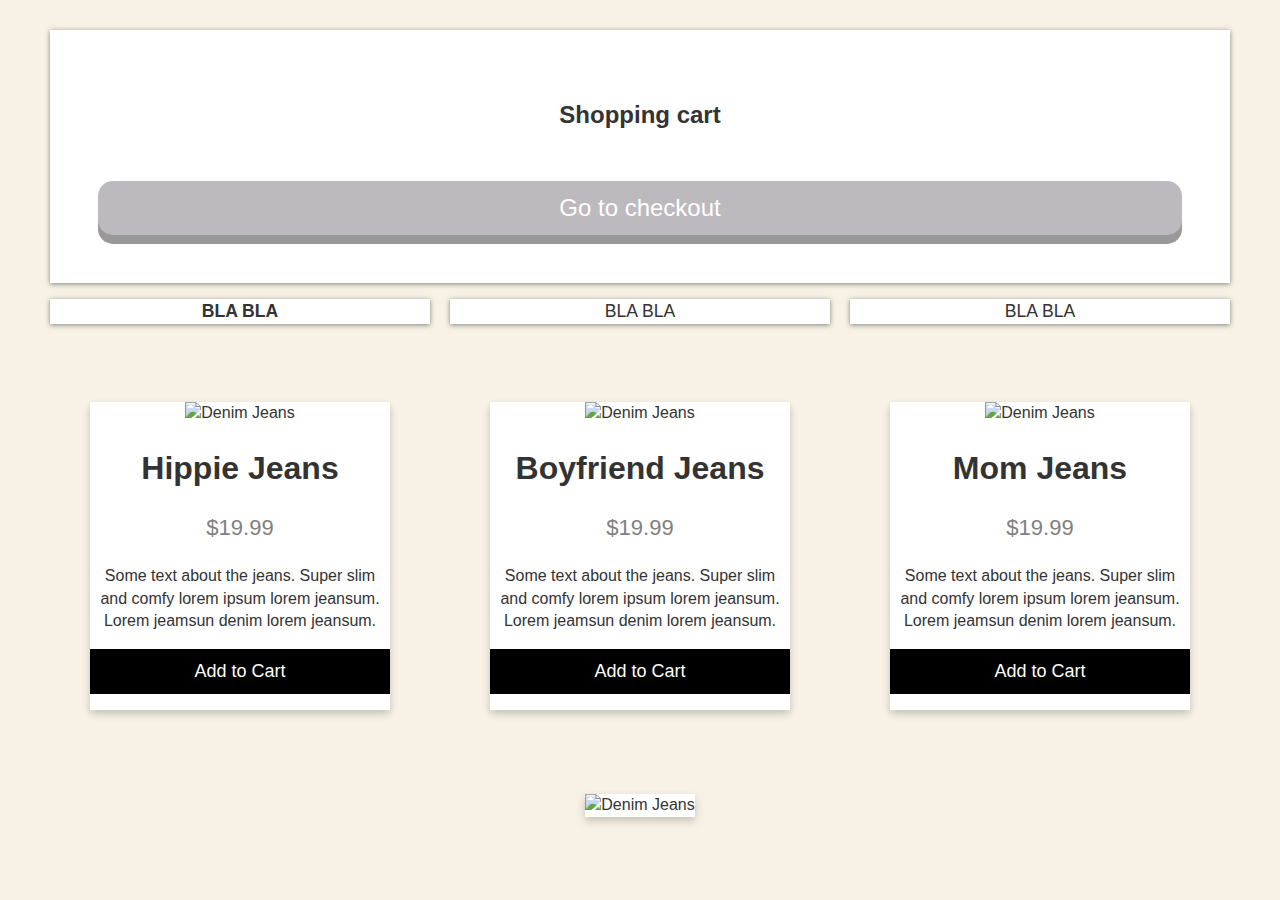
==== cart.html @ 5c3758a1 "Forstasidan + checkout" ====
<!DOCTYPE html>
<html lang="en">
<head>
    <meta charset="UTF-8">
    <meta name="viewport" content="width=device-width, initial-scale=1.0">
    <meta http-equiv="X-UA-Compatible" content="ie=edge">
    <link rel="stylesheet" href="https://use.fontawesome.com/releases/v5.7.1/css/all.css" integrity="sha384-fnmOCqbTlWIlj8LyTjo7mOUStjsKC4pOpQbqyi7RrhN7udi9RwhKkMHpvLbHG9Sr" crossorigin="anonymous">
    <link rel="stylesheet" href="cart.css">
    <title>Fördata AB</title>
</head>

<body>
  <section class="info">
    <div>
     
          <h2> Shopping cart <br> </h2>     
           <b>

              </b></h4>
      </div>
          <a href="co.html" a target="_blank" class="btn">Go to checkout

          </a>
      </div>
  </section>

    <div class="wrapper">
    <!--Navigation-->
    <nav class="main-nav">
        <ul>   
            <li><a href="#"><b>Bla bla</b></a></li>
            <li><a href="#">Bla bla</a></li>
            <li><a href="co.html">Bla bla</a></li>
         
         
        </ul>
    </nav>
</header>
</section>


    
        <br>
        <!--Boxes sektion-->
        <section class="boxes">
            <div class="card">
                <img src="/Users/juanitapirizadeh/Desktop/projekt2/images/jeans4.jpeg" alt="Denim Jeans">
                <h1>Hippie Jeans</h1>
                <p class="price">$19.99</p>
                <p>Some text about the jeans. Super slim and comfy lorem ipsum lorem jeansum. Lorem jeamsun denim lorem jeansum.</p>
                <p><button>Add to Cart</button></p>
              </div>
          
            
              <div class="card">
                <img src="/Users/juanitapirizadeh/Desktop/projekt2/images/jeans3.jpeg" alt="Denim Jeans">
                <h1>Boyfriend Jeans</h1>
                <p class="price">$19.99</p>
                <p>Some text about the jeans. Super slim and comfy lorem ipsum lorem jeansum. Lorem jeamsun denim lorem jeansum.</p>
                <p><button>Add to Cart</button></p>
              </div>
                
              <div class="card">
                <img src="/Users/juanitapirizadeh/Desktop/projekt2/images/jeans2.jpeg" alt="Denim Jeans">
                <h1>Mom Jeans</h1>
                <p class="price">$19.99</p>
                <p>Some text about the jeans. Super slim and comfy lorem ipsum lorem jeansum. Lorem jeamsun denim lorem jeansum.</p>
                <p><button>Add to Cart</button></p>
              </div>
            </section>
    <br>

    <!--info sektion-->
    
  
      <br>
      <!--Boxes sektion-->
      <section class="boxes">
          <div class="card">
              <img src="/Users/juanitapirizadeh/Desktop/projekt2/images/jeans6.jpeg" alt="Denim Jeans">
---- cart.css ----
/* Css variables*/
:root{
  --primary: #ddd;
  --dark:#333;
  --light:#fff;
  --shadow: 0 1px 5px rgba(104, 104, 104, 0.8);
}

html{
  box-sizing: border-box;
  font-family: Arial, Helvetica, sans-serif;
  color: var(--dark);
}

body{
  background:#f8f1e5;
  margin: 30px 50px;
  line-height: 1.4;
  height: 100%;
}

img{
  max-width: 100%;

}

.wrapper{
  display: grid;
  grid-gap:20px;
}
/*Navigation*/

.main-nav ul{
display:grid;
grid-gap: 20px;
padding:0 ;
list-style: none;
grid-template-columns: repeat(3, 1fr);
}

.main-nav a {
  background-color:white;
  display: block;
  text-decoration: none;
  padding: 0,8rem;
  text-align: center;
  color: var(--dark);
  text-transform: uppercase;
  font-size: 1.1rem;
  box-shadow: var(--shadow);
}
.main-nav a:hover{
  background: #666;
  color:var(--light);
}

/*Top container*/

.top-container{
  display: grid;
  grid-gap: 20px;
  grid-template-areas:
  'showcase showcase top-box-a'
  'showcase showcase top-box-b';
}

/*Showcase*/
.showcase{
  grid-area: showcase;
  min-height: 400px;
  background: url(./images/laptop.png);
  background-size: cover;
  background-position: center;
  padding: 3rem;
  display: flex;
  flex-direction: column;
  align-items: start;
  justify-content: center;
  box-shadow: var(--shadow)
}

.showcase h1{
  font-size: 4rem;
  margin-bottom: 0;
  color:var(--light);
  background: rgba(58, 151, 204, 0.3);
}
.showcase p{
  font-size: 1.3rem;
  margin-top: 0;
  color: var(--light);
  background: rgba(58, 151, 204, 0.3);
}


/* Boxes */
.boxes{
  display: grid;
  grid-gap: 20px;
  grid-template-columns: repeat(auto-fit, minmax(200px, 1fr));
}
.box{
   background: white;
   text-align: center;
   padding: 1.5rem 2rem;
   box-shadow: var(--shadow);
}

/*Info */

.info{
   background: white;
   box-shadow: var(--shadow);
   display: grid;
   grid-gap: 30px;
   grid-template-columns: repeat(1, 1fr);
   padding: 3rem;
 text-align: center;
}



.btn{
  margin-left: 0px;
  padding: 10px 20px;
  font-size: 24px;
  text-align: center;
  cursor: pointer;
  outline: none;
  color: #fff;
  background-color: #bcbabe;
  border: 20px;
  border-radius: 15px;
  box-shadow: 0 9px #999;
  text-decoration: none;
  
  }
     
.btn:hover {background-color:#666;}
     
.btn:active {
background-color: white;
box-shadow: 0 5px #666;
transform: translateY(4px);
  }

/* Footer */
footer{
   margin-top: 2rem;
   background: #bcbabe;
   color: var(--light);
   text-align: center;
   padding: 1rem;
}

.card {
  box-shadow: 0 4px 8px 0 rgba(0, 0, 0, 0.2);
  max-width: 300px;
  margin: auto;
  text-align: center;
  font-family: arial;
  background-color:white;
}

.price {
  color: grey;
  font-size: 22px;
}

.card button {
  border: none;
  outline: 0;
  padding: 12px;
  color: white;
  background-color: #000;
  text-align: center;
  cursor: pointer;
  width: 100%;
  font-size: 18px;
}

.card button:hover {
  opacity: 0.7;
}


/*Media queries*/
@media(max-widht:700px){
   .top-container{
       grid-template-areas: 
       'showcase showcase'
       'top-box a top-box-b'
   }
}
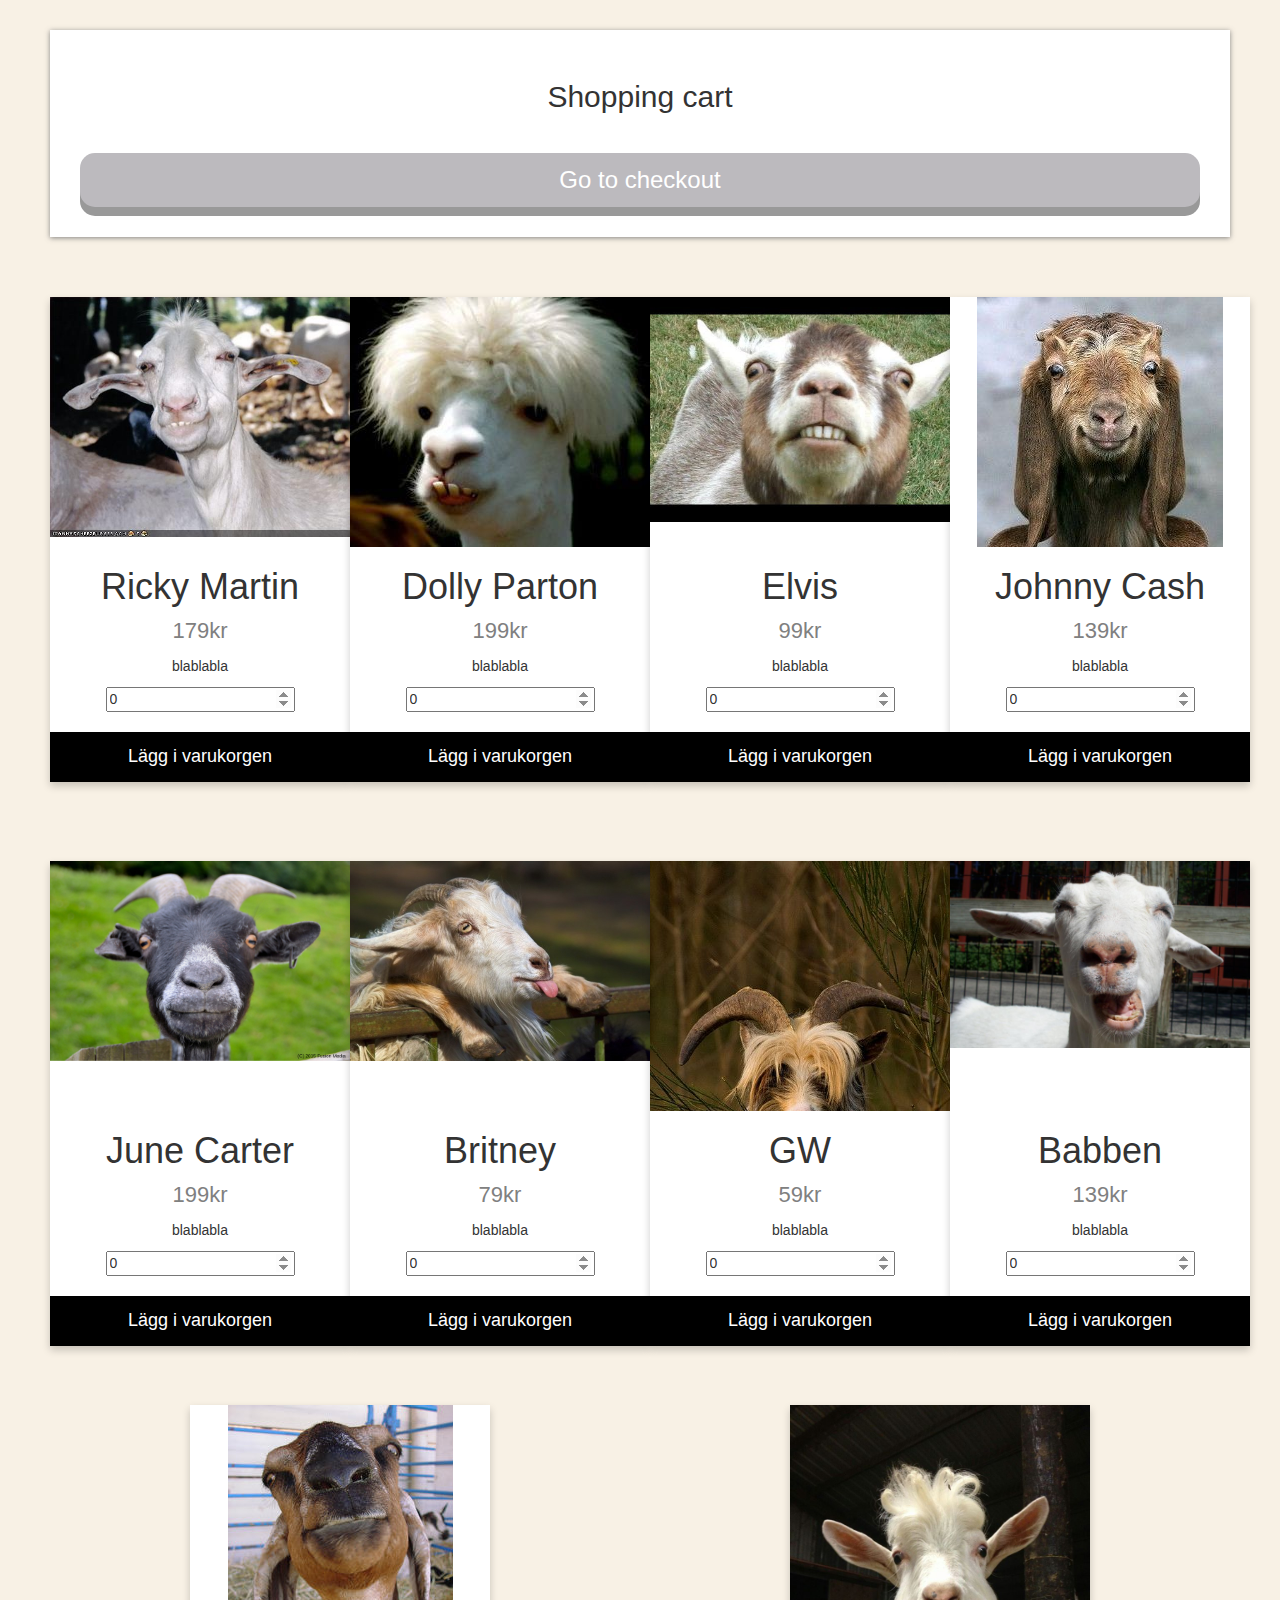
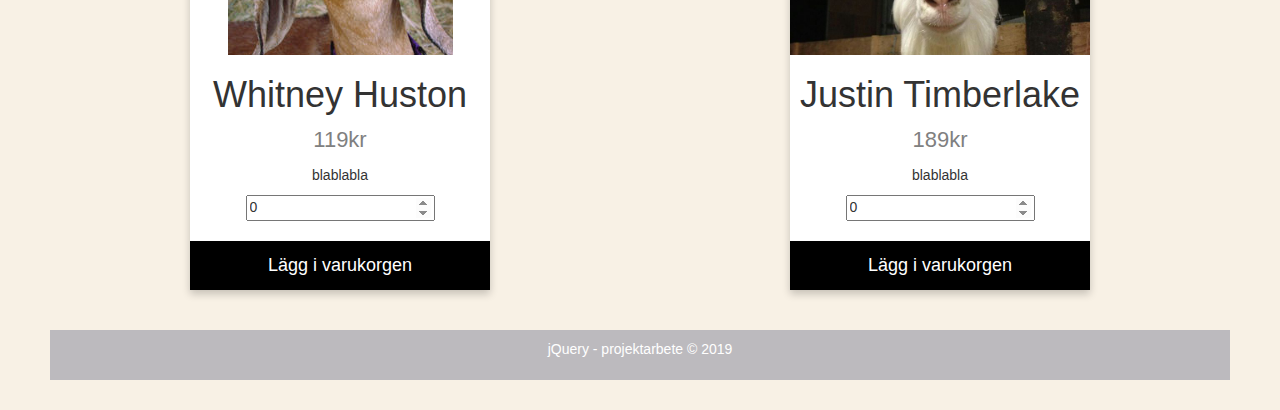
==== commit ddf38eb3: "json och localStorage" ====
--- a/cart.html
+++ b/cart.html
@@ -1,80 +1,164 @@
 <!DOCTYPE html>
 <html lang="en">
+
 <head>
-    <meta charset="UTF-8">
-    <meta name="viewport" content="width=device-width, initial-scale=1.0">
-    <meta http-equiv="X-UA-Compatible" content="ie=edge">
-    <link rel="stylesheet" href="https://use.fontawesome.com/releases/v5.7.1/css/all.css" integrity="sha384-fnmOCqbTlWIlj8LyTjo7mOUStjsKC4pOpQbqyi7RrhN7udi9RwhKkMHpvLbHG9Sr" crossorigin="anonymous">
-    <link rel="stylesheet" href="cart.css">
-    <title>Fördata AB</title>
+  <meta charset="UTF-8">
+  <meta name="viewport" content="width=device-width, initial-scale=1.0">
+  <meta http-equiv="X-UA-Compatible" content="ie=edge">
+  <link rel="stylesheet" href="https://use.fontawesome.com/releases/v5.7.1/css/all.css"
+    integrity="sha384-fnmOCqbTlWIlj8LyTjo7mOUStjsKC4pOpQbqyi7RrhN7udi9RwhKkMHpvLbHG9Sr" crossorigin="anonymous">
+  <link href="//netdna.bootstrapcdn.com/bootstrap/3.1.0/css/bootstrap.min.css" rel="stylesheet" id="bootstrap-css">
+  <link rel="stylesheet" href="cart.css">
+  <link rel="stylesheet" href="checkout.css">
+
+  <title>Buy a goat</title>
 </head>
 
 <body>
   <section class="info">
     <div>
-     
-          <h2> Shopping cart <br> </h2>     
-           <b>
-
-              </b></h4>
-      </div>
-          <a href="co.html" a target="_blank" class="btn">Go to checkout
-
-          </a>
-      </div>
-  </section>
-
-    <div class="wrapper">
-    <!--Navigation-->
-    <nav class="main-nav">
-        <ul>   
-            <li><a href="#"><b>Bla bla</b></a></li>
-            <li><a href="#">Bla bla</a></li>
-            <li><a href="co.html">Bla bla</a></li>
-         
-         
-        </ul>
-    </nav>
-</header>
+      
+      <h2> Shopping cart <br> </h2>
+      <b>
+        
+      </b></h4>
+    </div>
+    <a href="co.html" a target="_blank" class="btn">Go to checkout
+      
+    </a>
+  </div>
 </section>
 
+<div class="wrapper">
+  <!--Navigation-->
+  <nav class="main-nav">
 
+    </nav>
+  </header>
+    </section>
     
-        <br>
-        <!--Boxes sektion-->
-        <section class="boxes">
-            <div class="card">
-                <img src="/Users/juanitapirizadeh/Desktop/projekt2/images/jeans4.jpeg" alt="Denim Jeans">
-                <h1>Hippie Jeans</h1>
-                <p class="price">$19.99</p>
-                <p>Some text about the jeans. Super slim and comfy lorem ipsum lorem jeansum. Lorem jeamsun denim lorem jeansum.</p>
-                <p><button>Add to Cart</button></p>
-              </div>
-          
-            
-              <div class="card">
-                <img src="/Users/juanitapirizadeh/Desktop/projekt2/images/jeans3.jpeg" alt="Denim Jeans">
-                <h1>Boyfriend Jeans</h1>
-                <p class="price">$19.99</p>
-                <p>Some text about the jeans. Super slim and comfy lorem ipsum lorem jeansum. Lorem jeamsun denim lorem jeansum.</p>
-                <p><button>Add to Cart</button></p>
-              </div>
-                
-              <div class="card">
-                <img src="/Users/juanitapirizadeh/Desktop/projekt2/images/jeans2.jpeg" alt="Denim Jeans">
-                <h1>Mom Jeans</h1>
-                <p class="price">$19.99</p>
-                <p>Some text about the jeans. Super slim and comfy lorem ipsum lorem jeansum. Lorem jeamsun denim lorem jeansum.</p>
-                <p><button>Add to Cart</button></p>
-              </div>
-            </section>
+    
+    
     <br>
+    <!--Boxes sektion-->
+    <section class="boxes">
+      <div class="card" id="1">
+        <div class="img-crop"><img src="" alt="Image of the goat"></div>
+        <h1></h1>
+        <p class="price"></p>
+        <p class="description"></p>
+        <input type="number" name="" id="" value="0" min="0" class="quantity">
+        <button class="addToCart">Lägg i varukorgen</button>
+      </div>
+      
+      <div class="card" id="2">
+        <div class="img-crop"><img src="" alt="Image of the goat"></div>
+        <h1></h1>
+        <p class="price"></p>
+        <p class="description"></p>
+        <input type="number" name="" id="" value="0" min="0" class="quantity">
+        <button class="addToCart">Lägg i varukorgen</button>
+      </div>
+      
+      <div class="card" id="3">
+        <div class="img-crop"><img src="" alt="Image of the goat"></div>
+        <h1></h1>
+        <p class="price"></p>
+        <p class="description"></p>
+        <input type="number" name="" id="" value="0" min="0" class="quantity">
+        <button class="addToCart">Lägg i varukorgen</button>
+      </div>
+      
+      <div class="card" id="4">
+        <div class="img-crop"><img src="" alt="Image of the goat"></div>
+        <h1></h1>
+        <p class="price"></p>
+        <p class="description"></p>
+        <input type="number" name="" id="" value="0" min="0" class="quantity">
+        <button class="addToCart">Lägg i varukorgen</button>
+      </div>
 
+    </section>
+    <br>
+    
     <!--info sektion-->
     
+    
+    <br>
+    <!--Boxes sektion-->
+    <section class="boxes">
+      <div class="card" id="5">
+        <div class="img-crop"><img src="" alt="Image of the goat"></div>
+        <h1></h1>
+        <p class="price"></p>
+        <p class="description"></p>
+        <input type="number" name="" id="" value="0" min="0" class="quantity">
+        <button class="addToCart">Lägg i varukorgen</button>
+      </div>
+      
+      <div class="card" id="6">
+        <div class="img-crop"><img src="" alt="Image of the goat"></div>
+        <h1></h1>
+        <p class="price"></p>
+        <p class="description"></p>
+        <input type="number" name="" id="" value="0" min="0" class="quantity">
+        <button class="addToCart">Lägg i varukorgen</button>
+      </div>
+      
+      <div class="card" id="7">
+        <div class="img-crop"><img src="" alt="Image of the goat"></div>
+        <h1></h1>
+        <p class="price"></p>
+        <p class="description"></p>
+        <input type="number" name="" id="" value="0" min="0" class="quantity">
+        <button class="addToCart">Lägg i varukorgen</button>
+      </div>
+      
+      <div class="card" id="8">
+        <div class="img-crop"><img src="" alt="Image of the goat"></div>
+        <h1></h1>
+        <p class="price"></p>
+        <p class="description"></p>
+        <input type="number" name="" id="" value="0" min="0" class="quantity">
+        <button class="addToCart">Lägg i varukorgen</button>
+      </div>
+    </section>
+    
+    <br>
+    <!--Boxes sektion-->
+    <section class="boxes">
+      <div class="card" id="9">
+        <div class="img-crop"><img src="" alt="Image of the goat"></div>
+        <h1></h1>
+        <p class="price"></p>
+        <p class="description"></p>
+        <input type="number" name="" id="" value="0" min="0" class="quantity">
+        <button class="addToCart">Lägg i varukorgen</button>
+      </div>
+      
+      <div class="card" id="10">
+        <div class="img-crop"><img src="" alt="Image of the goat"></div>
+        <h1></h1>
+        <p class="price"></p>
+        <p class="description"></p>
+        <input type="number" name="" id="" value="0" min="0" class="quantity">
+        <button class="addToCart">Lägg i varukorgen</button>
+      </div>
+      
+    </section>
+    <!--Footer-->
+    <footer>
+      <p>jQuery - projektarbete &copy; 2019</p>
+    </footer>
+  </div>
   
-      <br>
-      <!--Boxes sektion-->
-      <section class="boxes">
-          <div class="card">
-              <img src="/Users/juanitapirizadeh/Desktop/projekt2/images/jeans6.jpeg" alt="Denim Jeans">
+  <!-- "Wrapper" slutar -->
+  
+  
+  <script src="https://ajax.googleapis.com/ajax/libs/jquery/3.3.1/jquery.min.js"></script>
+  <script src="//netdna.bootstrapcdn.com/bootstrap/3.1.0/js/bootstrap.min.js"></script>
+  <script src="script.js"></script>
+  
+</body>
+
+</html>--- a/cart.css
+++ b/cart.css
@@ -104,6 +104,12 @@
    text-align: center;
    padding: 1.5rem 2rem;
    box-shadow: var(--shadow);
+}
+
+.img-crop{
+  width: 300px;
+  height: 250px;
+  overflow: hidden;
 }
 
 /*Info */
@@ -183,6 +189,31 @@
   opacity: 0.7;
 }
 
+/* 
+.col-xs-offset-3{
+  margin-left: 0%;
+}
+
+.input-group-btn>.btn, .form-control, .form.control:active {
+  height: 43px;
+  margin-bottom: 20px;
+  font-size: 18px;
+}
+
+.btn {
+  box-shadow: none;
+} */
+
+input[type=number]::-webkit-inner-spin-button, 
+input[type=number]::-webkit-outer-spin-button {  
+
+   opacity: 1;
+}
+
+.quantity {
+  margin-bottom: 20px;
+}
+
 
 /*Media queries*/
 @media(max-widht:700px){
--- a/checkout.css
+++ b/checkout.css
@@ -0,0 +1,9 @@
+#product-amount{
+    width: 50px;
+    margin: 5px 0px 0px 0px;
+    opacity: 1;
+}
+#trashcan{
+    margin: 5px;
+    font-size: 23px;
+}